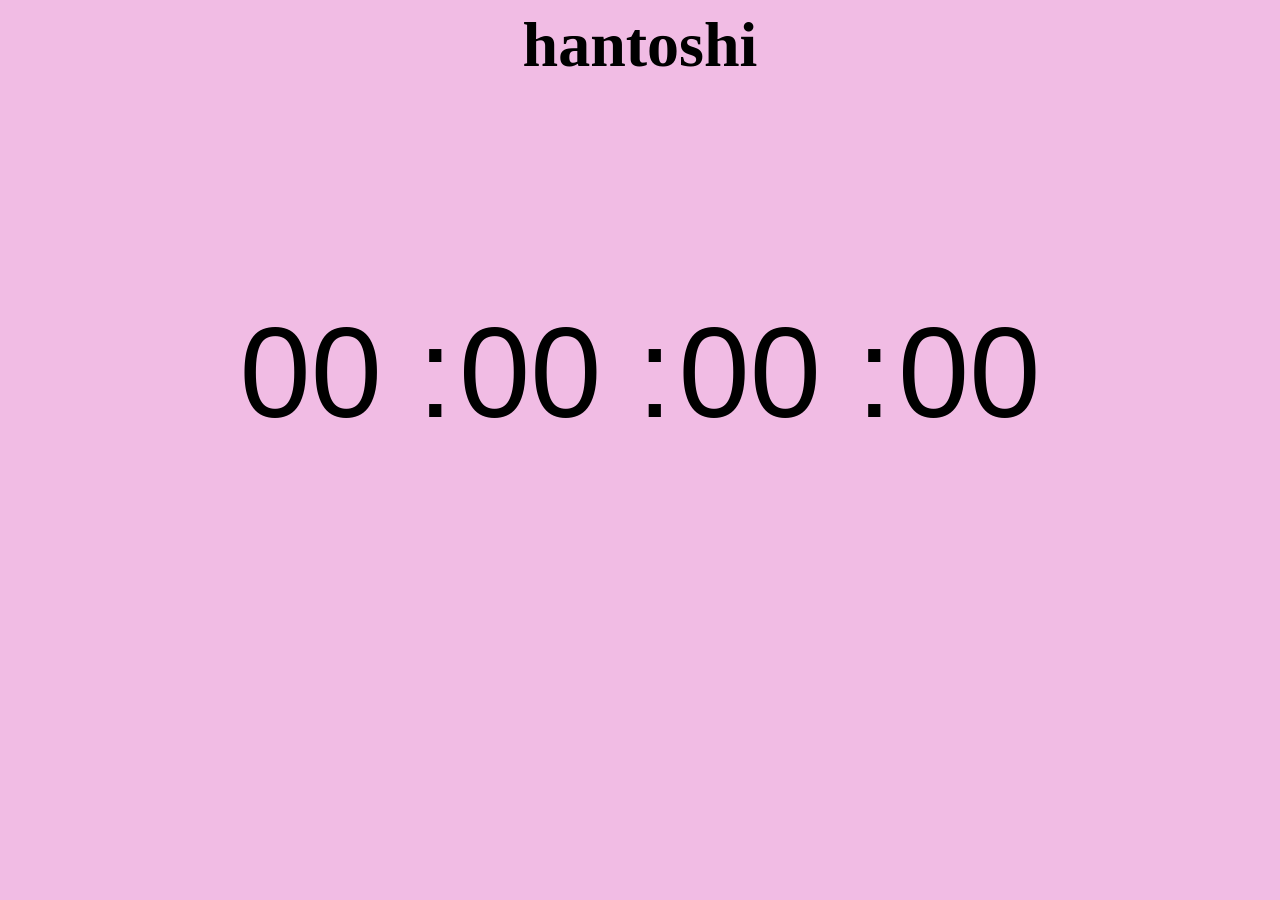
==== six_xis/index.html @ 95fe3627 "moved files to six_xis" ====
<html>
    <head>
            <link rel="stylesheet" href="css/style.css">


    </head>

    <body>
<div class="container">

<center><h1>hantoshi</h1></center>

<div class="countdown-container">
    <div class="time-box">
        <span id="days">00</span>
        <span class="label">:</span>
    </div>
    <div class="time-box">
        <span id="hours">00</span>
        <span class="label">:</span>
    </div>
    <div class="time-box">
        <span id="minutes">00</span>
        <span class="label">:</span>
    </div>
    <div class="time-box">
        <span id="seconds">00</span>
    
    </div>
    </div>

</div>

<script src="js/clock_calc.js"></script>

</html>
---- six_xis/css/style.css ----
@import url('https://fonts.googleapis.com/css2?family=Merriweather:ital,opsz,wght@0,18..144,300..900;1,18..144,300..900&display=swap');


.countdown-container {
  display: flex;
  justify-content: center;
  align-items: center;
  height: 100vh;
  font-family: Arial, sans-serif;
}

.time-box {
    font-size: 30px;
    padding: 6px;
}

/* Media query for iPhone SE and similar small screens */
@media screen and (min-width: 375px) and (min-width: 667px) {

.countdown-container {
  display: flex;
  justify-content: center;
  align-items: center;
  height: 55vh;
  font-family: Arial, sans-serif;
}

    body {
        background-color: rgb(241, 188, 228);  /* Your test value */
    }
    
    /* Optional: adjust other elements for small screens */
    .time-box {
        padding: 3px;
        font-size: 128px;

    }
    
    h1 {
        font-size: 64px;
    }
}
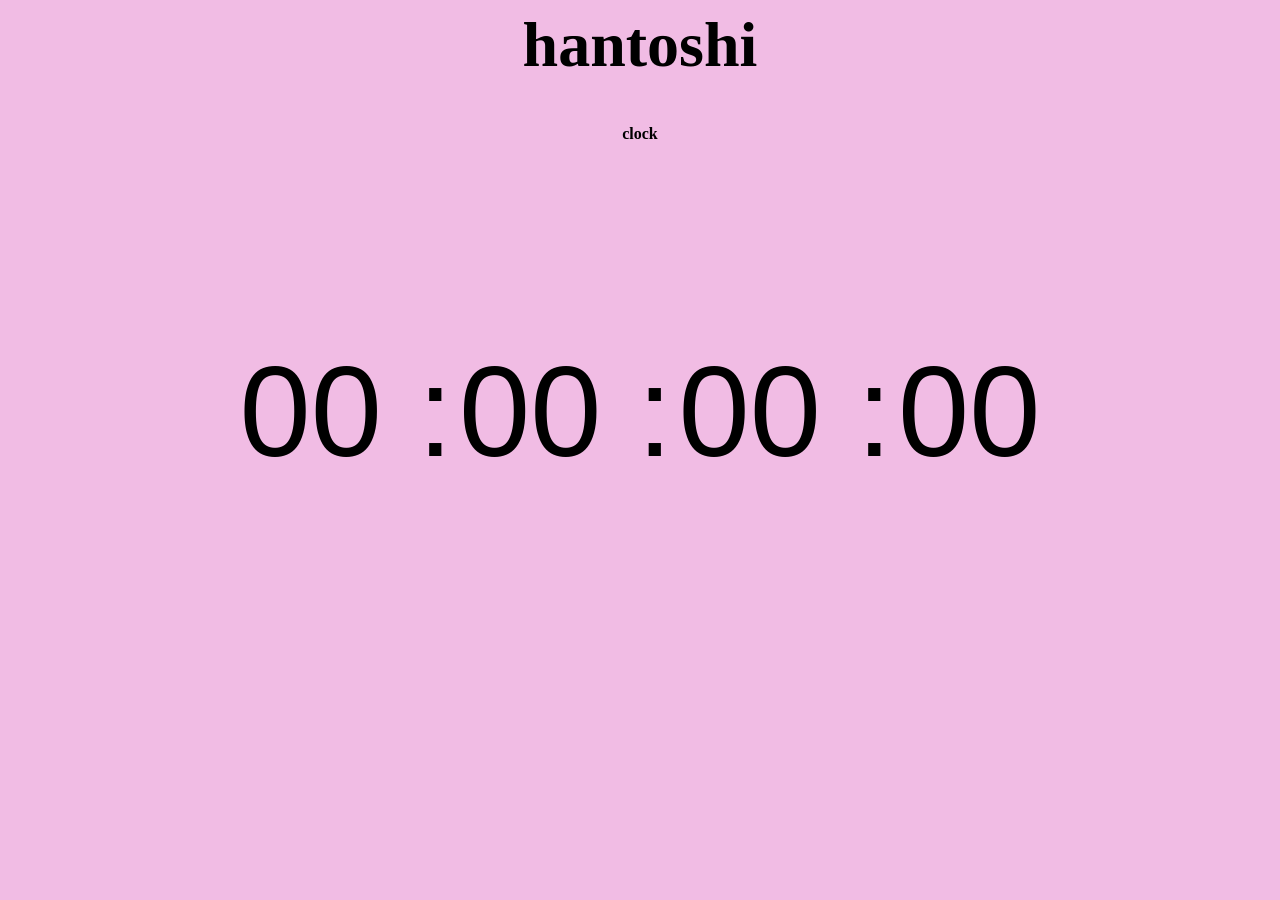
==== commit 4018ad9b: "Update index.html" ====
--- a/six_xis/index.html
+++ b/six_xis/index.html
@@ -1,6 +1,6 @@
 <html>
     <head>
-            <link rel="stylesheet" href="css/style.css">
+            <link rel="stylesheet" href="style.css">
 
 
     </head>
@@ -9,7 +9,7 @@
 <div class="container">
 
 <center><h1>hantoshi</h1></center>
-
+<center><h4>clock</h4></center>
 <div class="countdown-container">
     <div class="time-box">
         <span id="days">00</span>
@@ -31,6 +31,6 @@
 
 </div>
 
-<script src="js/clock_calc.js"></script>
+<script src="clock_calc.js"></script>
 
 </html>
--- a/six_xis/style.css
+++ b/six_xis/style.css
@@ -0,0 +1,42 @@
+@import url('https://fonts.googleapis.com/css2?family=Merriweather:ital,opsz,wght@0,18..144,300..900;1,18..144,300..900&display=swap');
+
+
+.countdown-container {
+  display: flex;
+  justify-content: center;
+  align-items: center;
+  height: 100vh;
+  font-family: Arial, sans-serif;
+}
+
+.time-box {
+    font-size: 30px;
+    padding: 6px;
+}
+
+/* Media query for iPhone SE and similar small screens */
+@media screen and (min-width: 375px) and (min-width: 667px) {
+
+.countdown-container {
+  display: flex;
+  justify-content: center;
+  align-items: center;
+  height: 55vh;
+  font-family: Arial, sans-serif;
+}
+
+    body {
+        background-color: rgb(241, 188, 228);  /* Your test value */
+    }
+    
+    /* Optional: adjust other elements for small screens */
+    .time-box {
+        padding: 3px;
+        font-size: 128px;
+
+    }
+    
+    h1 {
+        font-size: 64px;
+    }
+}
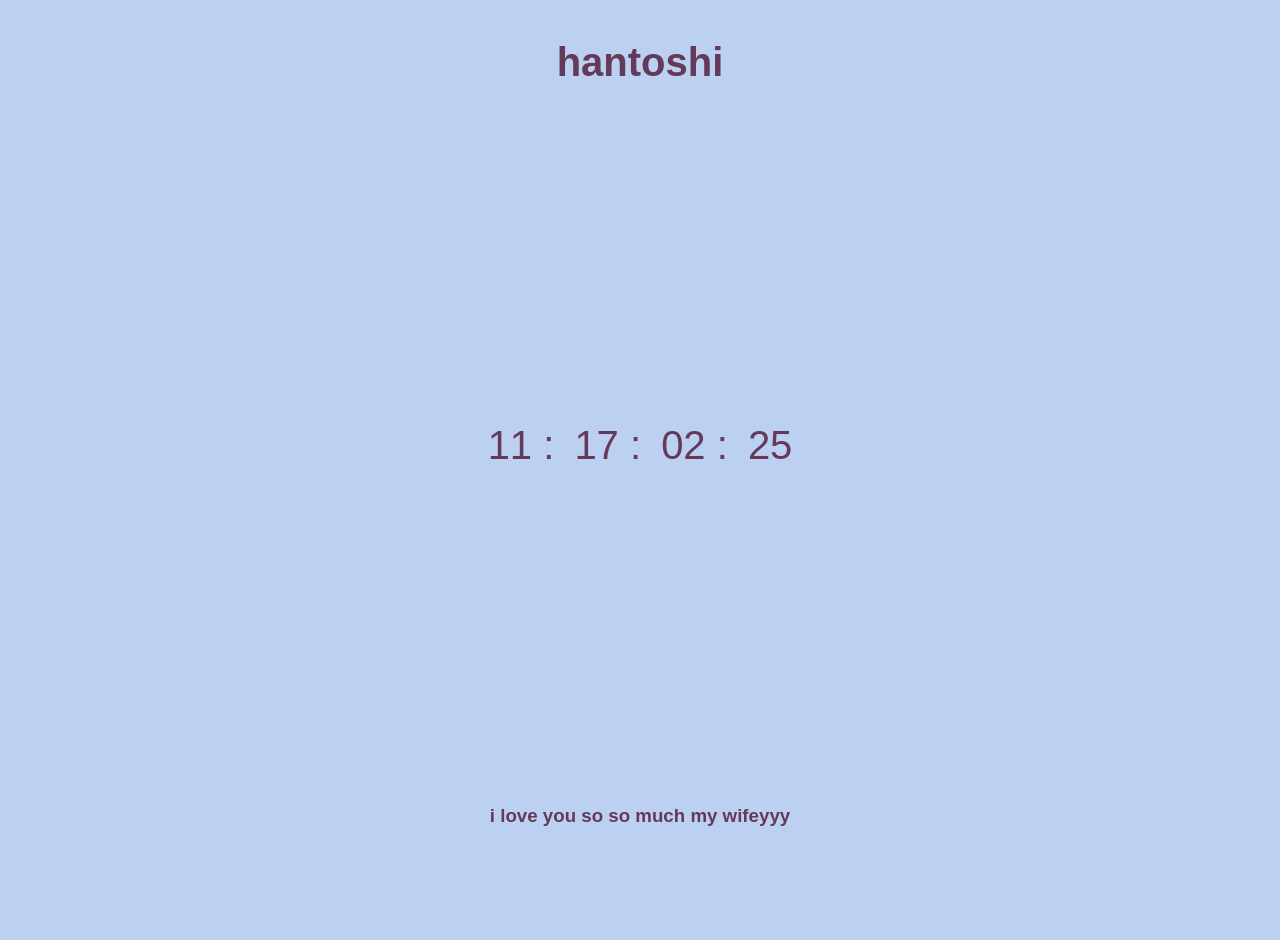
==== commit 3ebd7121: "yes" ====
--- a/six_xis/index.html
+++ b/six_xis/index.html
@@ -1,5 +1,6 @@
 <html>
     <head>
+            <meta name="viewport" content="width=device-width, initial-scale=1.0">
             <link rel="stylesheet" href="style.css">
 
 
@@ -9,7 +10,7 @@
 <div class="container">
 
 <center><h1>hantoshi</h1></center>
-<center><h4>clock</h4></center>
+
 <div class="countdown-container">
     <div class="time-box">
         <span id="days">00</span>
@@ -31,6 +32,8 @@
 
 </div>
 
+<center><h3>i love you so so much my wifeyyy</h3></center>
+
 <script src="clock_calc.js"></script>
 
 </html>
--- a/six_xis/style.css
+++ b/six_xis/style.css
@@ -1,42 +1,55 @@
 @import url('https://fonts.googleapis.com/css2?family=Merriweather:ital,opsz,wght@0,18..144,300..900;1,18..144,300..900&display=swap');
 
+/* Apply font everywhere, but leave backgrounds alone */
+* {
+    font-family: "Merriweather", Arial, sans-serif;
+    color: rgb(100, 57, 89);
+    margin: 0;
+    padding: 0;
+    box-sizing: border-box;
+}
 
+/* Set the default background color ONLY on the body */
+body {
+    background-color: rgb(188, 209, 241); /* Default Light Blue */
+    min-height: 100vh;
+}
+
+/* Base styles for Desktop / Large screens */
 .countdown-container {
-  display: flex;
-  justify-content: center;
-  align-items: center;
-  height: 100vh;
-  font-family: Arial, sans-serif;
+    display: flex;
+    justify-content: center;
+    align-items: center;
+    height: 80vh; 
 }
 
 .time-box {
-    font-size: 30px;
-    padding: 6px;
+    font-size: 40px;
+    padding: 10px;
 }
 
-/* Media query for iPhone SE and similar small screens */
-@media screen and (min-width: 375px) and (min-width: 667px) {
-
-.countdown-container {
-  display: flex;
-  justify-content: center;
-  align-items: center;
-  height: 55vh;
-  font-family: Arial, sans-serif;
+h1 {
+    font-size: 40px;
+    margin-top: 40px;
 }
 
+/* --- MOBILE STYLES (Screens 667px wide or SMALLER) --- */
+@media screen and (max-width: 667px) {
     body {
-        background-color: rgb(241, 188, 228);  /* Your test value */
+        background-color: rgb(241, 188, 228);  /* Turns pink seamlessly */
+    }
+
+    .countdown-container {
+        height: 60vh;
     }
     
-    /* Optional: adjust other elements for small screens */
+    /* 128px is too massive for an iPhone SE, let's make it fit nicely */
     .time-box {
-        padding: 3px;
-        font-size: 128px;
-
+        padding: 5px;
+        font-size: 32px; 
     }
     
     h1 {
-        font-size: 64px;
+        font-size: 48px;
     }
-}
+}
